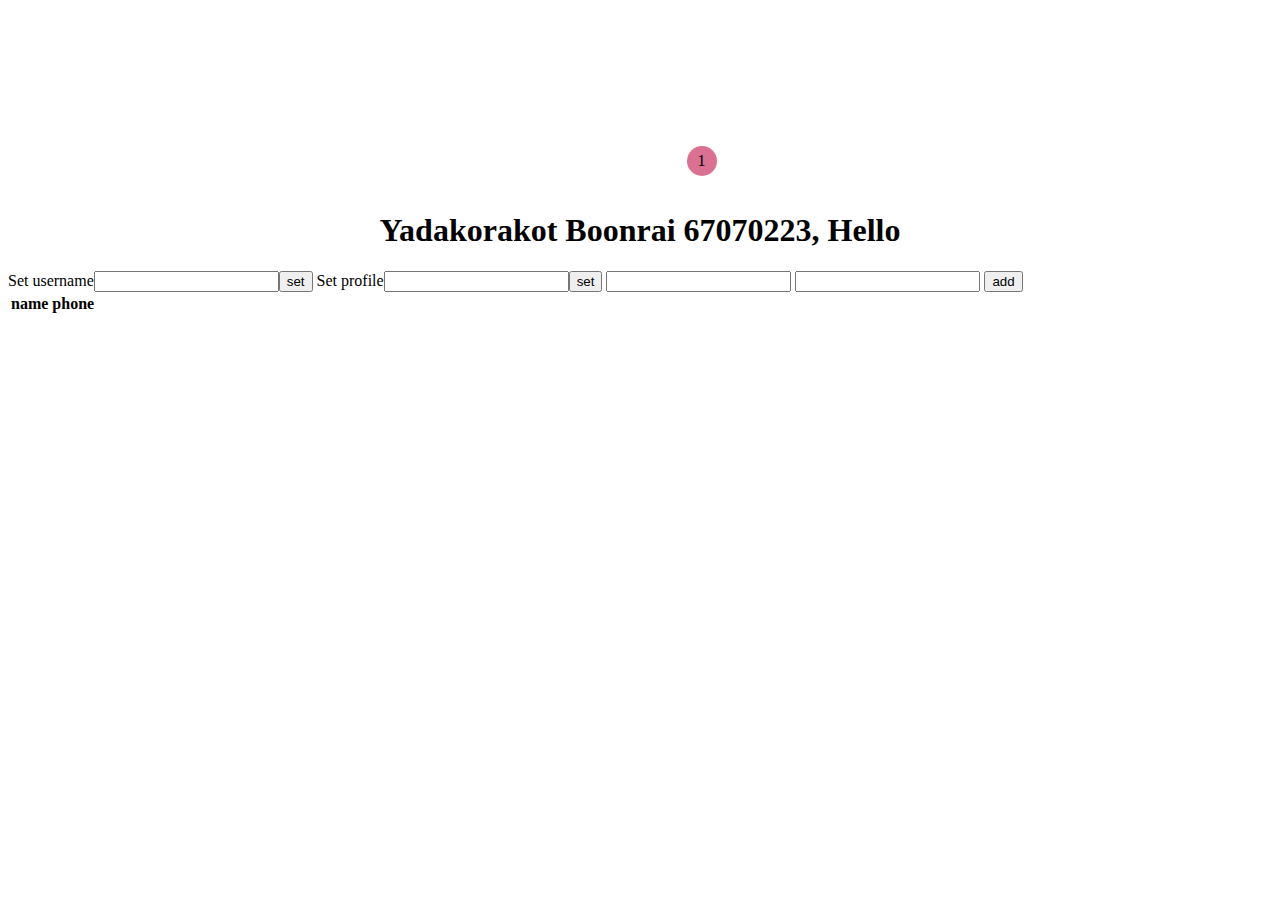
==== lab14.html @ de4f1a62 "Add files via upload" ====
<!DOCTYPE html>
<html lang="en">
<head>
    <meta charset="UTF-8">
    <meta name="viewport" content="width=device-width, initial-scale=1.0">
    <title>Document</title>
    <link  rel="stylesheet" href="style2.css">
</head>
<body>
    <div class="profile" id="profile">
        <div class="notify">
            <p>1</p>
        </div>
    </div>
    <h1 id="username">Yadakorakot Boonrai 67070223, Hello</h1>
    <label>Set username</label><input id="input-name" type="text"><button onclick="setName()">set</button>
    <label>Set profile</label><input id="input-url" type="text"><button onclick="setImg()">set</button>

    <input type="text">
    <input type="text">
    <button onclick="addRow()">add</button>
    <table id="table">
        <tr>
            <th>name</th>
            <th>phone</th>
        </tr>
    </table>

    <script>
        const name = document.getElementById("username");
        const inputname = document.getElementById("input-name");
        const profile = document.getElementById("profile");
        const inputUrl = document.getElementById("input-url");
        const table = document.getElementById("table");

        function setName(){
            name.textContent = inputname.value + ", oh";
            inputname.value = "";
        }
        function setImg(){
            profile.style.backgroundImage = "url(" + inputUrl.value + ")";
        }
        function addRow(){
            const row = document.createElement("tr");
            const cell1 = document.createElement("td");
            const cell2 = document.createElement("td");
            cell1.textContent = "kmdaoger"
            cell2.textContent = "17072548"
            row.appendChild(cell1);
            row.appendChild(cell2);
            table.appendChild(row);
        }
    </script>
</body>
</html>
---- style2.css ----
.profile{
    width: 183px;
    height: 183px;
    background-image: url(https://pakmud.com/wp-content/uploads/2023/08/girl-profile-15.jpg);
    border-radius: 50%;
    background-size: cover;
    background-position: center;
    position: relative;
    margin: auto;
}
.notify{
    width: 30px;
    height: 30px;
    background-color: palevioletred;
    border-radius: 50%;
    display: flex;
    justify-content: center;
    align-items: center;
    position: absolute;
    bottom: 15px;
    right: 15px;
}
h1{
    font-style: normal;
    text-align: center;
    background-position: center;
}
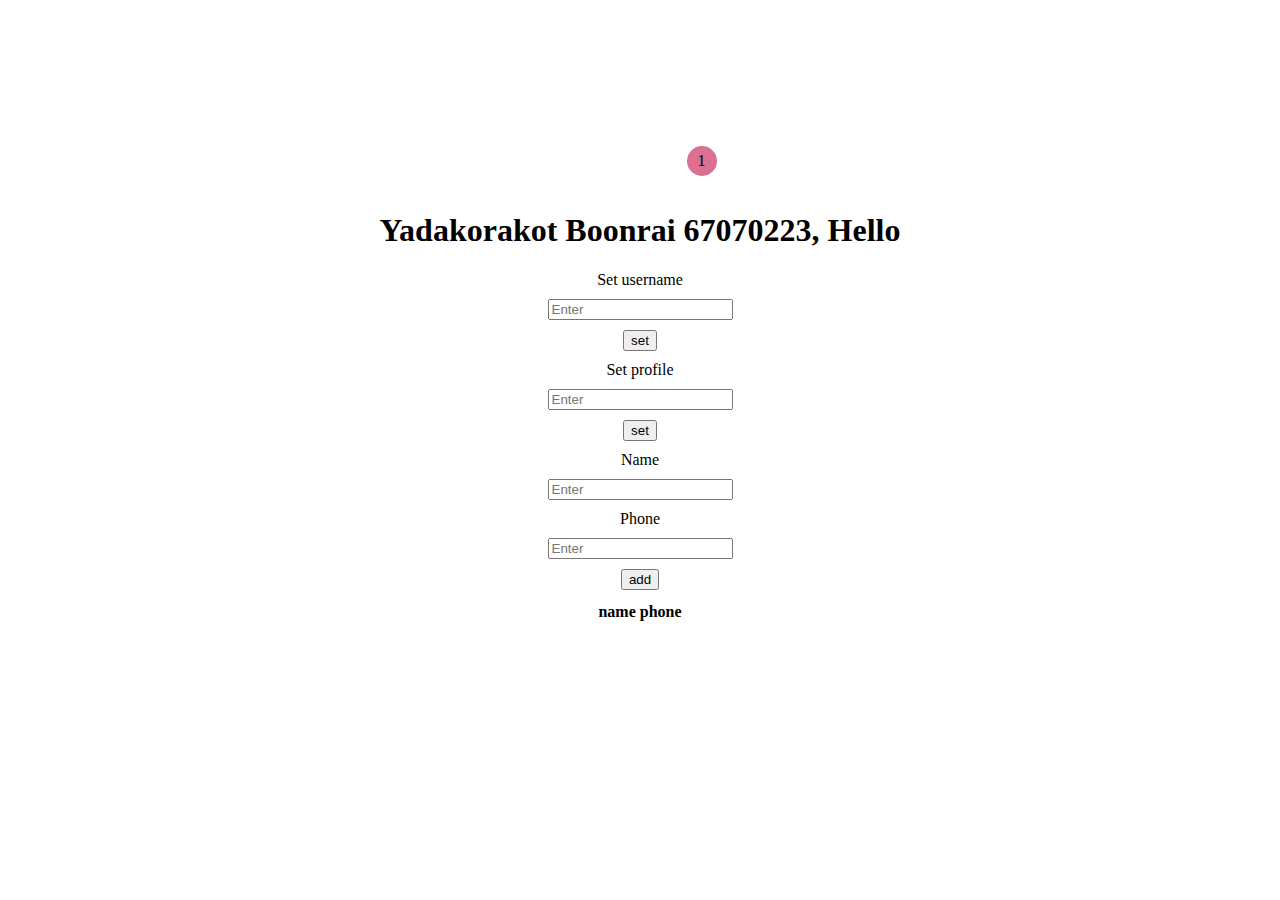
==== commit 82c9aa84: "Add files via upload" ====
--- a/lab14.html
+++ b/lab14.html
@@ -13,18 +13,25 @@
         </div>
     </div>
     <h1 id="username">Yadakorakot Boonrai 67070223, Hello</h1>
-    <label>Set username</label><input id="input-name" type="text"><button onclick="setName()">set</button>
-    <label>Set profile</label><input id="input-url" type="text"><button onclick="setImg()">set</button>
 
-    <input type="text">
-    <input type="text">
-    <button onclick="addRow()">add</button>
-    <table id="table">
-        <tr>
-            <th>name</th>
-            <th>phone</th>
-        </tr>
-    </table>
+    <div class="box">
+        <label>Set username</label>
+        <input id="input-name" type="text" placeholder="Enter">
+        <button onclick="setName()">set</button>
+        <label>Set profile</label>
+        <input id="input-url" type="text" placeholder="Enter">
+        <button onclick="setImg()">set</button>
+            
+        <label>Name</label><input type="text" placeholder="Enter">
+        <label>Phone</label><input type="text" placeholder="Enter">
+        <button onclick="addRow()">add</button>
+        <table id="table">
+            <tr>
+                <th>name</th> 
+                <th>phone</th>
+            </tr>
+        </table>
+    </div>
 
     <script>
         const name = document.getElementById("username");
@@ -34,7 +41,7 @@
         const table = document.getElementById("table");
 
         function setName(){
-            name.textContent = inputname.value + ", oh";
+            name.textContent = inputname.value + ", hi";
             inputname.value = "";
         }
         function setImg(){
--- a/style2.css
+++ b/style2.css
@@ -23,5 +23,10 @@
 h1{
     font-style: normal;
     text-align: center;
-    background-position: center;
 }
+.box{
+    display: flex;
+    flex-direction: column;
+    align-items: center;
+    row-gap: 10px;
+}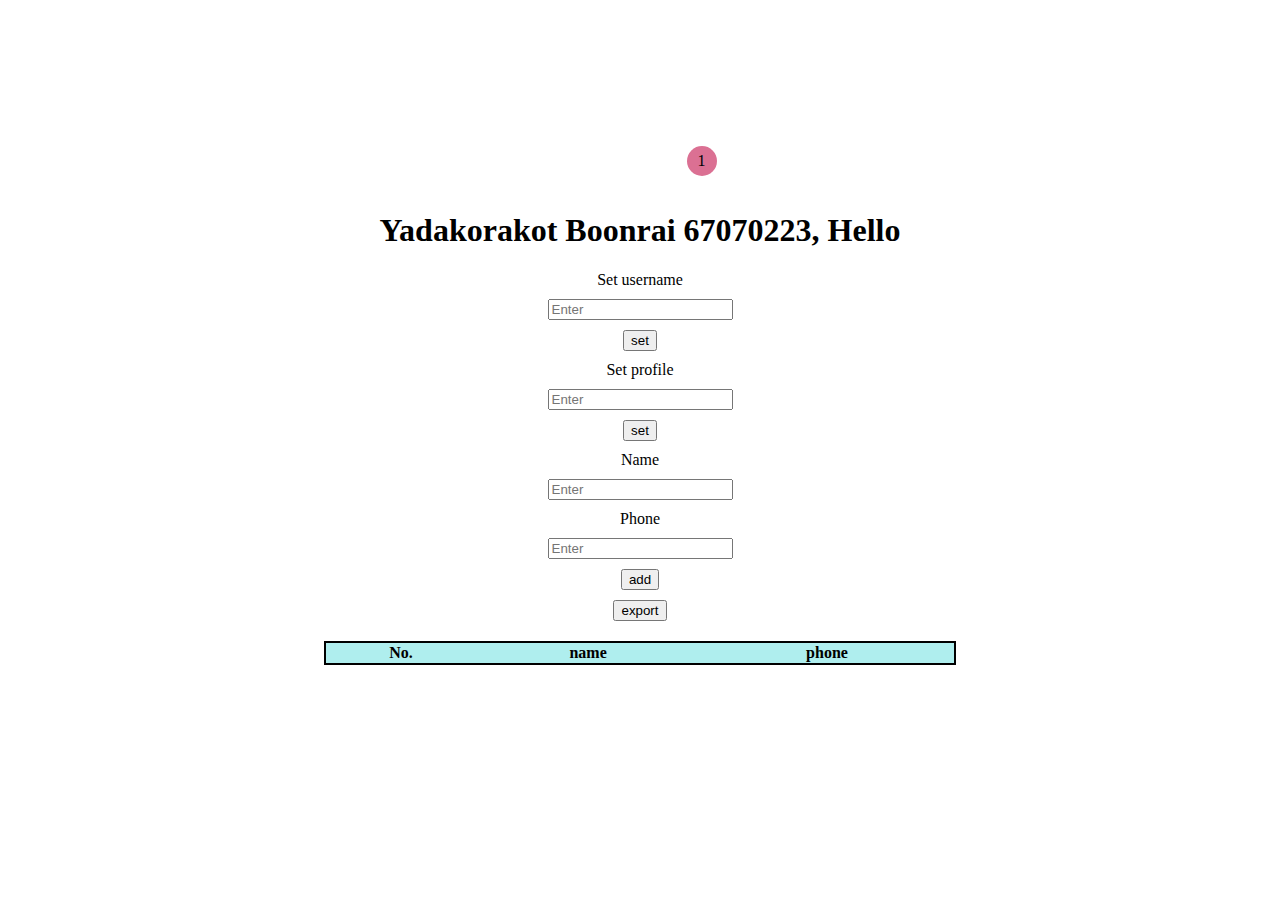
==== commit 8cb6db3b: "Add files via upload" ====
--- a/lab14.html
+++ b/lab14.html
@@ -21,12 +21,17 @@
         <label>Set profile</label>
         <input id="input-url" type="text" placeholder="Enter">
         <button onclick="setImg()">set</button>
-            
-        <label>Name</label><input type="text" placeholder="Enter">
-        <label>Phone</label><input type="text" placeholder="Enter">
-        <button onclick="addRow()">add</button>
+    </div>
+        <div class="box">
+            <label>Name</label><input type="text" placeholder="Enter" id="telname">
+            <label>Phone</label><input type="text" placeholder="Enter" id="name">
+            <button onclick="addRow()">add</button>
+            <button onclick="saveCSV()">export</button>
+        </div>
+    <div class="box">
         <table id="table">
             <tr>
+                <th>No.</th>
                 <th>name</th> 
                 <th>phone</th>
             </tr>
@@ -39,6 +44,10 @@
         const profile = document.getElementById("profile");
         const inputUrl = document.getElementById("input-url");
         const table = document.getElementById("table");
+        var count = 0;
+        let phonenumber = [["No.", "Name", "Phone"]]
+        let tmp = []
+        console.log(saveButton.value)
 
         function setName(){
             name.textContent = inputname.value + ", hi";
@@ -48,15 +57,35 @@
             profile.style.backgroundImage = "url(" + inputUrl.value + ")";
         }
         function addRow(){
-            const row = document.createElement("tr");
-            const cell1 = document.createElement("td");
-            const cell2 = document.createElement("td");
-            cell1.textContent = "kmdaoger"
-            cell2.textContent = "17072548"
-            row.appendChild(cell1);
-            row.appendChild(cell2);
-            table.appendChild(row);
+            count += 1;
+            const row = document.createElement("tr")
+            const cell1 = document.createElement("td")
+            const cell2 = document.createElement("td")
+            cell1.textContent = document.getElementById("telname").value
+            cell2.textContent = document.getElementById("name").value
+            const cell0 = document.createElement("td")
+            cell0.textContent = count
+            row.appendChild(cell0)
+            row.appendChild(cell1)
+            row.appendChild(cell2)
+            document.getElementById("table").appendChild(row)
+            const addBtn = document.getElementById("telname").value;
+            const saveButton = document.getElementById("name").value;
+            tmp = [count, addBtn, saveButton]
+            phonenumber.push(tmp)
         }
+        function saveCSV() {
+        const csvContent = phonenumber.map(row => row.join(",")).join("\n"); // Convert array to CSV string
+        const blob = new Blob([csvContent], { type: "text/csv;charset=utf-8;" });
+        const link = document.createElement("a");
+        const url = URL.createObjectURL(blob);
+        link.setAttribute("href", url);
+        link.setAttribute("download", "data.csv");
+        link.style.visibility = "hidden";
+        document.body.appendChild(link);
+        link.click();
+        document.body.removeChild(link);
+        };
     </script>
 </body>
 </html>--- a/style2.css
+++ b/style2.css
@@ -29,4 +29,17 @@
     flex-direction: column;
     align-items: center;
     row-gap: 10px;
+    margin: 10px 0;
+}
+th{
+    background-color: paleturquoise;
+    color: black;
+}
+table{
+    text-align: center;
+    width: 50%;
+    border-collapse: collapse;
+    border-spacing: 50px;
+    margin: 10px;
+    border: 2px solid black;
 }